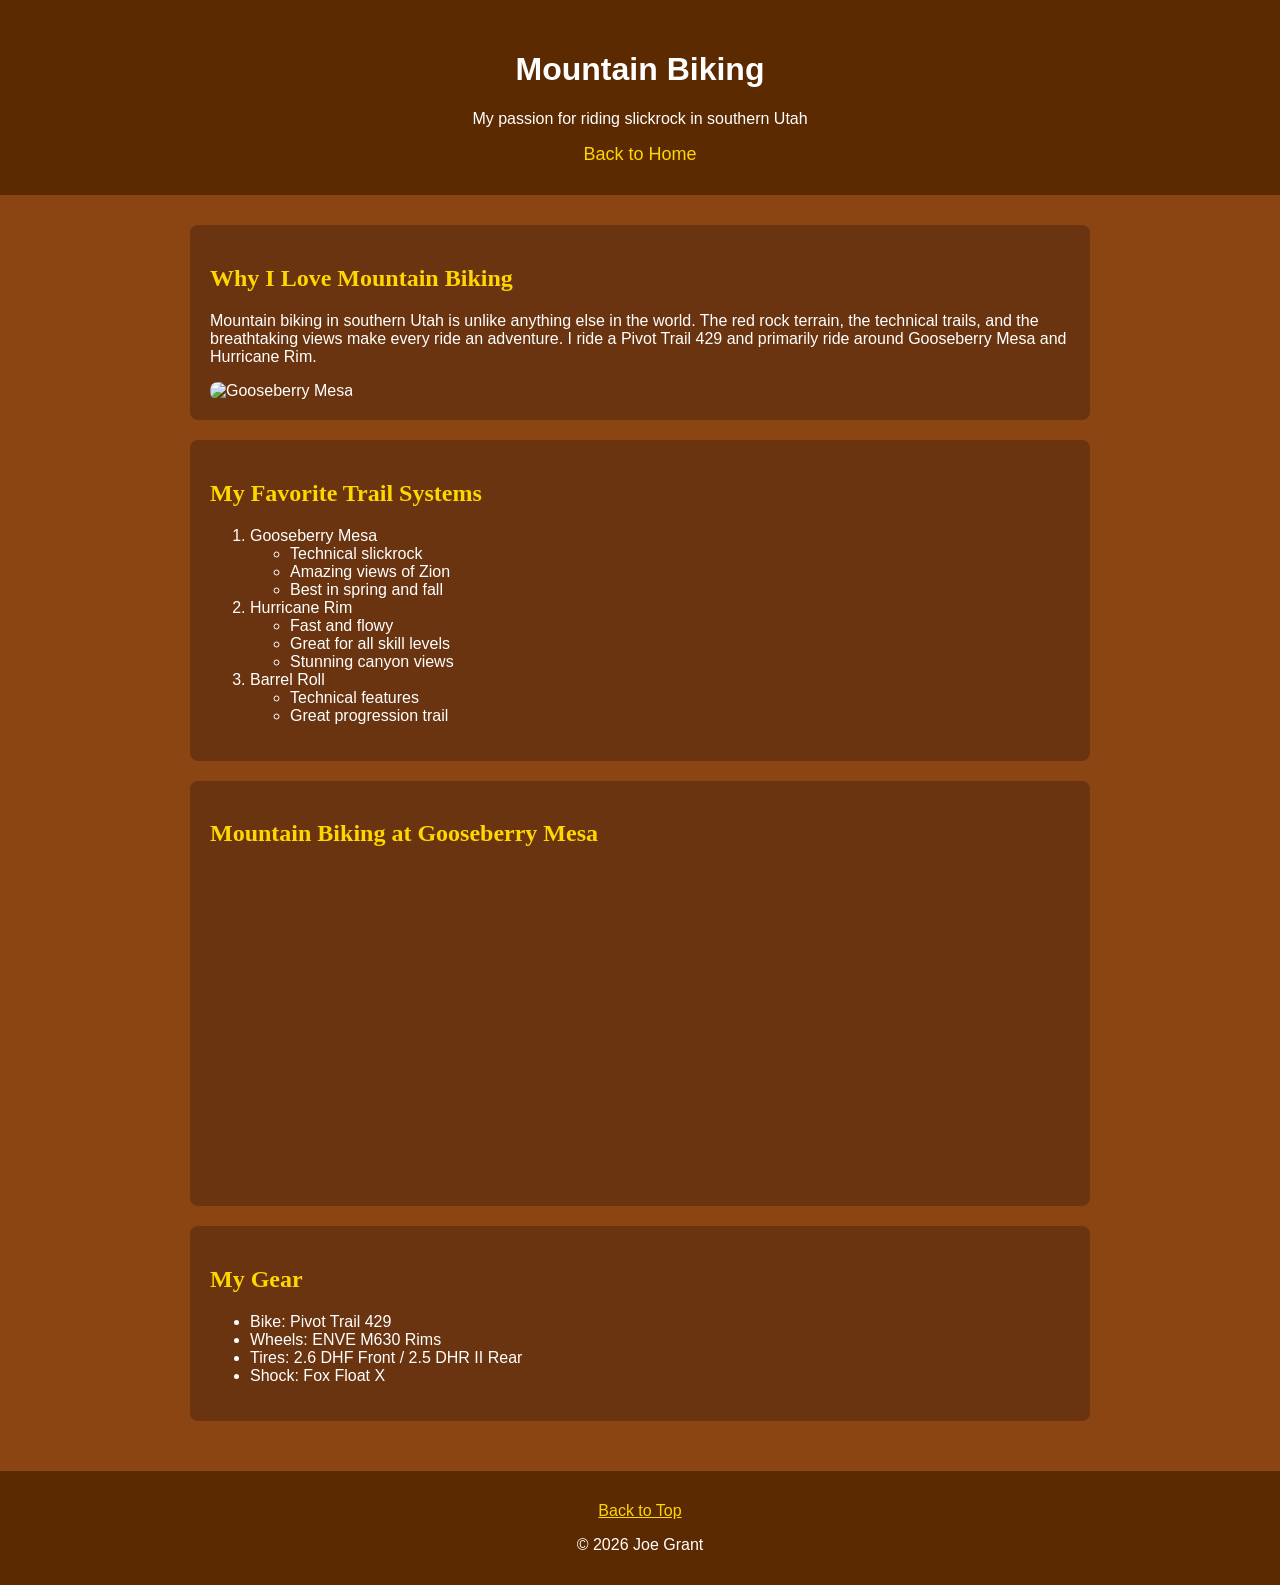
==== scratch.html @ 8d6e7521 "second commit" ====
<!DOCTYPE html>
<html lang="en">
<head>
    <meta charset="UTF-8">
    <meta name="viewport" content="width=device-width, initial-scale=1.0">
    <title>Mountain Biking - Joe Grant</title>
    <link rel="stylesheet" href="scratch.css">
</head>
<body>

    <div id="top"></div>

    <div id="header">
        <h1>Mountain Biking</h1>
        <p>My passion for riding slickrock in southern Utah</p>
        <nav>
            <a href="index.html">Back to Home</a>
        </nav>
    </div>

    <div id="main">

        <div id="intro">
            <h2>Why I Love Mountain Biking</h2>
            <p>Mountain biking in southern Utah is unlike anything else in the world. The red rock terrain, the technical trails, and the breathtaking views make every ride an adventure. I ride a Pivot Trail 429 and primarily ride around Gooseberry Mesa and Hurricane Rim.</p>
            <img src="https://upload.wikimedia.org/wikipedia/commons/thumb/3/3d/Gooseberry_Mesa_-_panoramio.jpg/1280px-Gooseberry_Mesa_-_panoramio.jpg" alt="Gooseberry Mesa" width="600">
        </div>

        <div id="trails">
            <h2>My Favorite Trail Systems</h2>
            <ol>
                <li>Gooseberry Mesa
                    <ul>
                        <li>Technical slickrock</li>
                        <li>Amazing views of Zion</li>
                        <li>Best in spring and fall</li>
                    </ul>
                </li>
                <li>Hurricane Rim
                    <ul>
                        <li>Fast and flowy</li>
                        <li>Great for all skill levels</li>
                        <li>Stunning canyon views</li>
                    </ul>
                </li>
                <li>Barrel Roll
                    <ul>
                        <li>Technical features</li>
                        <li>Great progression trail</li>
                    </ul>
                </li>
            </ol>
        </div>

        <div id="video">
            <h2>Mountain Biking at Gooseberry Mesa</h2>
            <iframe width="560" height="315" src="https://www.youtube.com/embed/9vMLUMn8ZAE" title="Mountain Biking Gooseberry Mesa" frameborder="0" allowfullscreen></iframe>
        </div>

        <div id="gear">
            <h2>My Gear</h2>
            <ul>
                <li>Bike: Pivot Trail 429</li>
                <li>Wheels: ENVE M630 Rims</li>
                <li>Tires: 2.6 DHF Front / 2.5 DHR II Rear</li>
                <li>Shock: Fox Float X</li>
            </ul>
        </div>

    </div>

    <div id="footer">
        <p><a href="#top">Back to Top</a></p>
        <p>&copy; 2026 Joe Grant</p>
    </div>

</body>
</html>
---- scratch.css ----
body {
    font-family: Arial, sans-serif;
    margin: 0;
    padding: 0;
    background-color: #8B4513;
    color: #ffffff;
}

#header {
    background-color: #5C2A00;
    padding: 30px;
    text-align: center;
}

#header nav a {
    color: #FFD700;
    text-decoration: none;
    font-size: 18px;
}

#header nav a:hover {
    text-decoration: underline;
}

#main {
    padding: 30px;
    max-width: 900px;
    margin: 0 auto;
}

#intro {
    background-color: #6B3410;
    padding: 20px;
    border-radius: 8px;
    margin-bottom: 20px;
}

#trails {
    background-color: #6B3410;
    padding: 20px;
    border-radius: 8px;
    margin-bottom: 20px;
}

#video {
    background-color: #6B3410;
    padding: 20px;
    border-radius: 8px;
    margin-bottom: 20px;
}

#gear {
    background-color: #6B3410;
    padding: 20px;
    border-radius: 8px;
    margin-bottom: 20px;
}

h2 {
    color: #FFD700;
    font-family: Georgia, serif;
}

img {
    max-width: 100%;
    border-radius: 8px;
}

#footer {
    background-color: #5C2A00;
    color: white;
    text-align: center;
    padding: 15px;
}

#footer a {
    color: #FFD700;
}
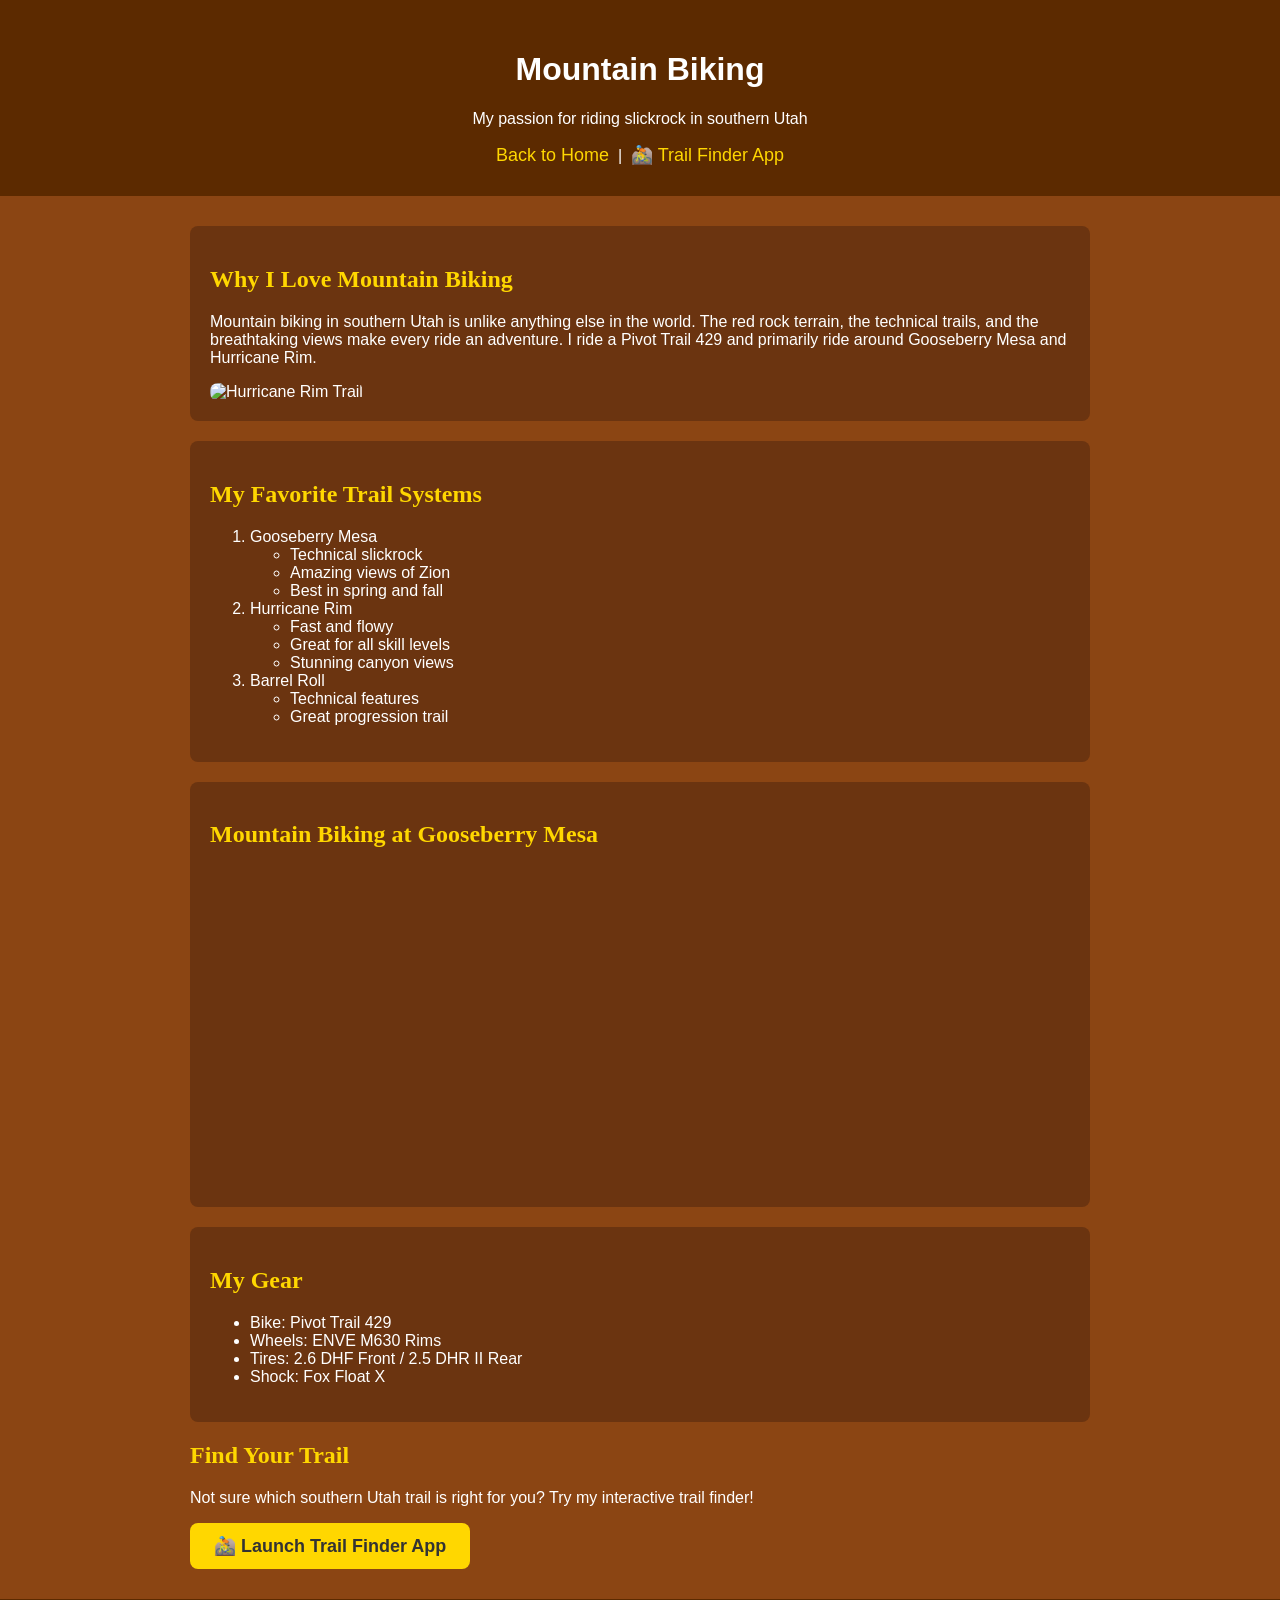
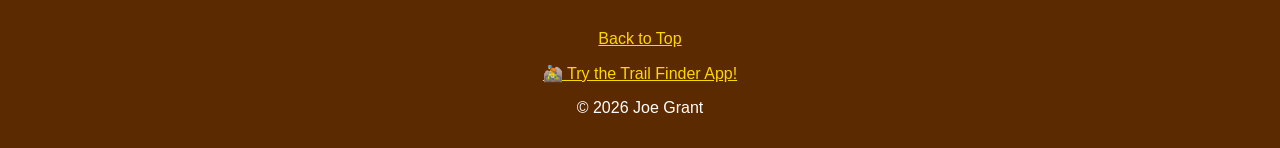
==== commit d3af4b7c: "update scratch page" ====
--- a/scratch.html
+++ b/scratch.html
@@ -15,6 +15,8 @@
         <p>My passion for riding slickrock in southern Utah</p>
         <nav>
             <a href="index.html">Back to Home</a>
+            &nbsp;|&nbsp;
+            <a href="webapp.html">🚵 Trail Finder App</a>
         </nav>
     </div>
 
@@ -23,7 +25,7 @@
         <div id="intro">
             <h2>Why I Love Mountain Biking</h2>
             <p>Mountain biking in southern Utah is unlike anything else in the world. The red rock terrain, the technical trails, and the breathtaking views make every ride an adventure. I ride a Pivot Trail 429 and primarily ride around Gooseberry Mesa and Hurricane Rim.</p>
-            <img src="https://upload.wikimedia.org/wikipedia/commons/thumb/3/3d/Gooseberry_Mesa_-_panoramio.jpg/1280px-Gooseberry_Mesa_-_panoramio.jpg" alt="Gooseberry Mesa" width="600">
+            <img src="https://upload.wikimedia.org/wikipedia/commons/thumb/1/10/Hurricane_Rim_trail.jpg/1280px-Hurricane_Rim_trail.jpg" alt="Hurricane Rim Trail" width="600">
         </div>
 
         <div id="trails">
@@ -67,10 +69,17 @@
             </ul>
         </div>
 
+        <div id="app-link">
+            <h2>Find Your Trail</h2>
+            <p>Not sure which southern Utah trail is right for you? Try my interactive trail finder!</p>
+            <a href="webapp.html" style="display:inline-block; background-color:#FFD700; color:#333; padding:12px 24px; border-radius:8px; text-decoration:none; font-weight:bold; font-size:18px;">🚵 Launch Trail Finder App</a>
+        </div>
+
     </div>
 
     <div id="footer">
         <p><a href="#top">Back to Top</a></p>
+        <p><a href="webapp.html">🚵 Try the Trail Finder App!</a></p>
         <p>&copy; 2026 Joe Grant</p>
     </div>
 
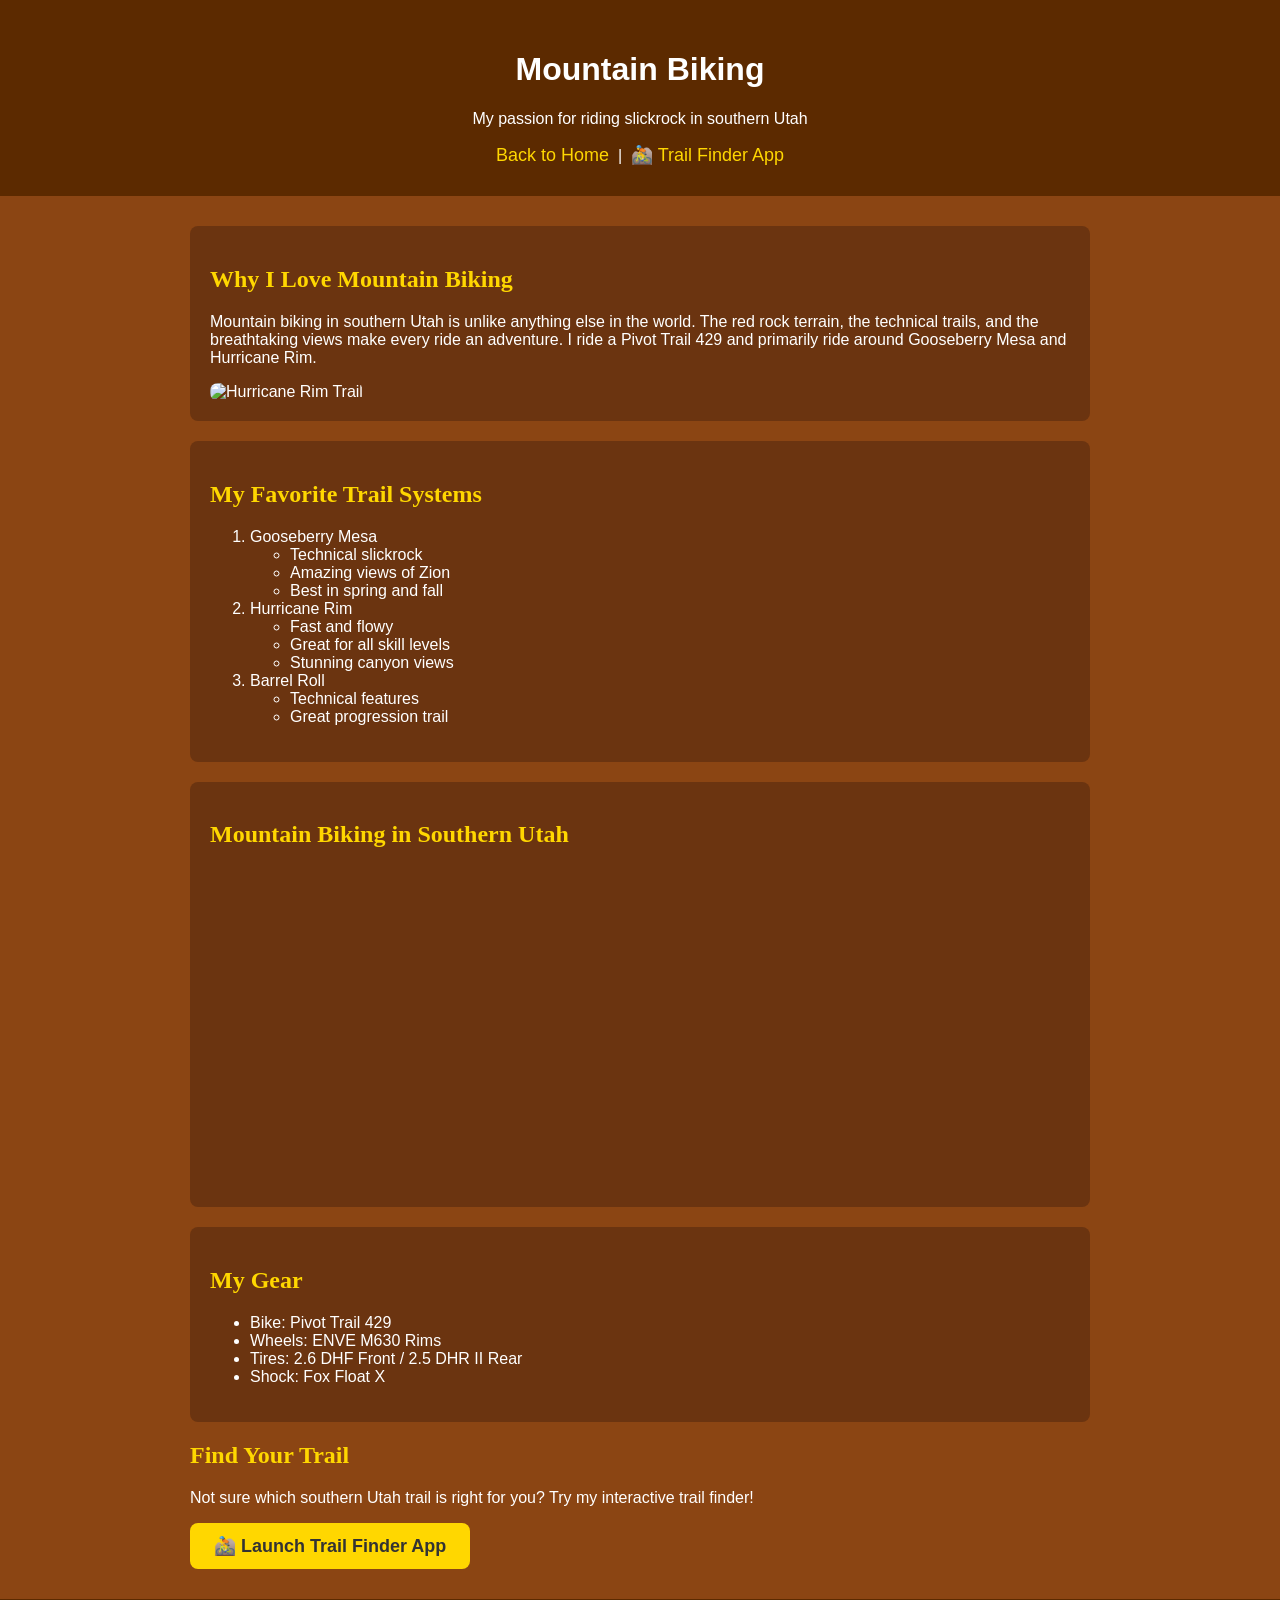
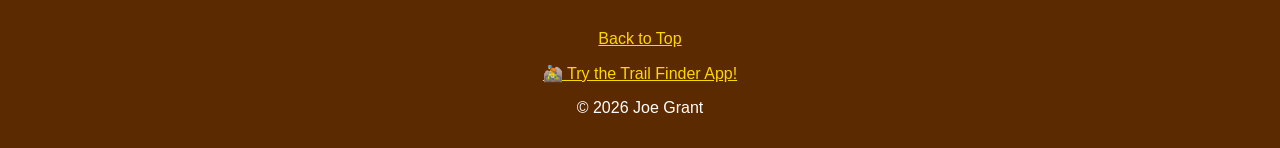
==== commit 3c8a3655: "fix youtube v2" ====
--- a/scratch.html
+++ b/scratch.html
@@ -55,8 +55,8 @@
         </div>
 
         <div id="video">
-            <h2>Mountain Biking at Gooseberry Mesa</h2>
-            <iframe width="560" height="315" src="https://www.youtube.com/embed/9vMLUMn8ZAE" title="Mountain Biking Gooseberry Mesa" frameborder="0" allowfullscreen></iframe>
+            <h2>Mountain Biking in Southern Utah</h2>
+            <iframe width="560" height="315" src="https://www.youtube.com/embed/17AepQiEROc" title="Mountain Biking Utah" frameborder="0" allowfullscreen></iframe>
         </div>
 
         <div id="gear">
